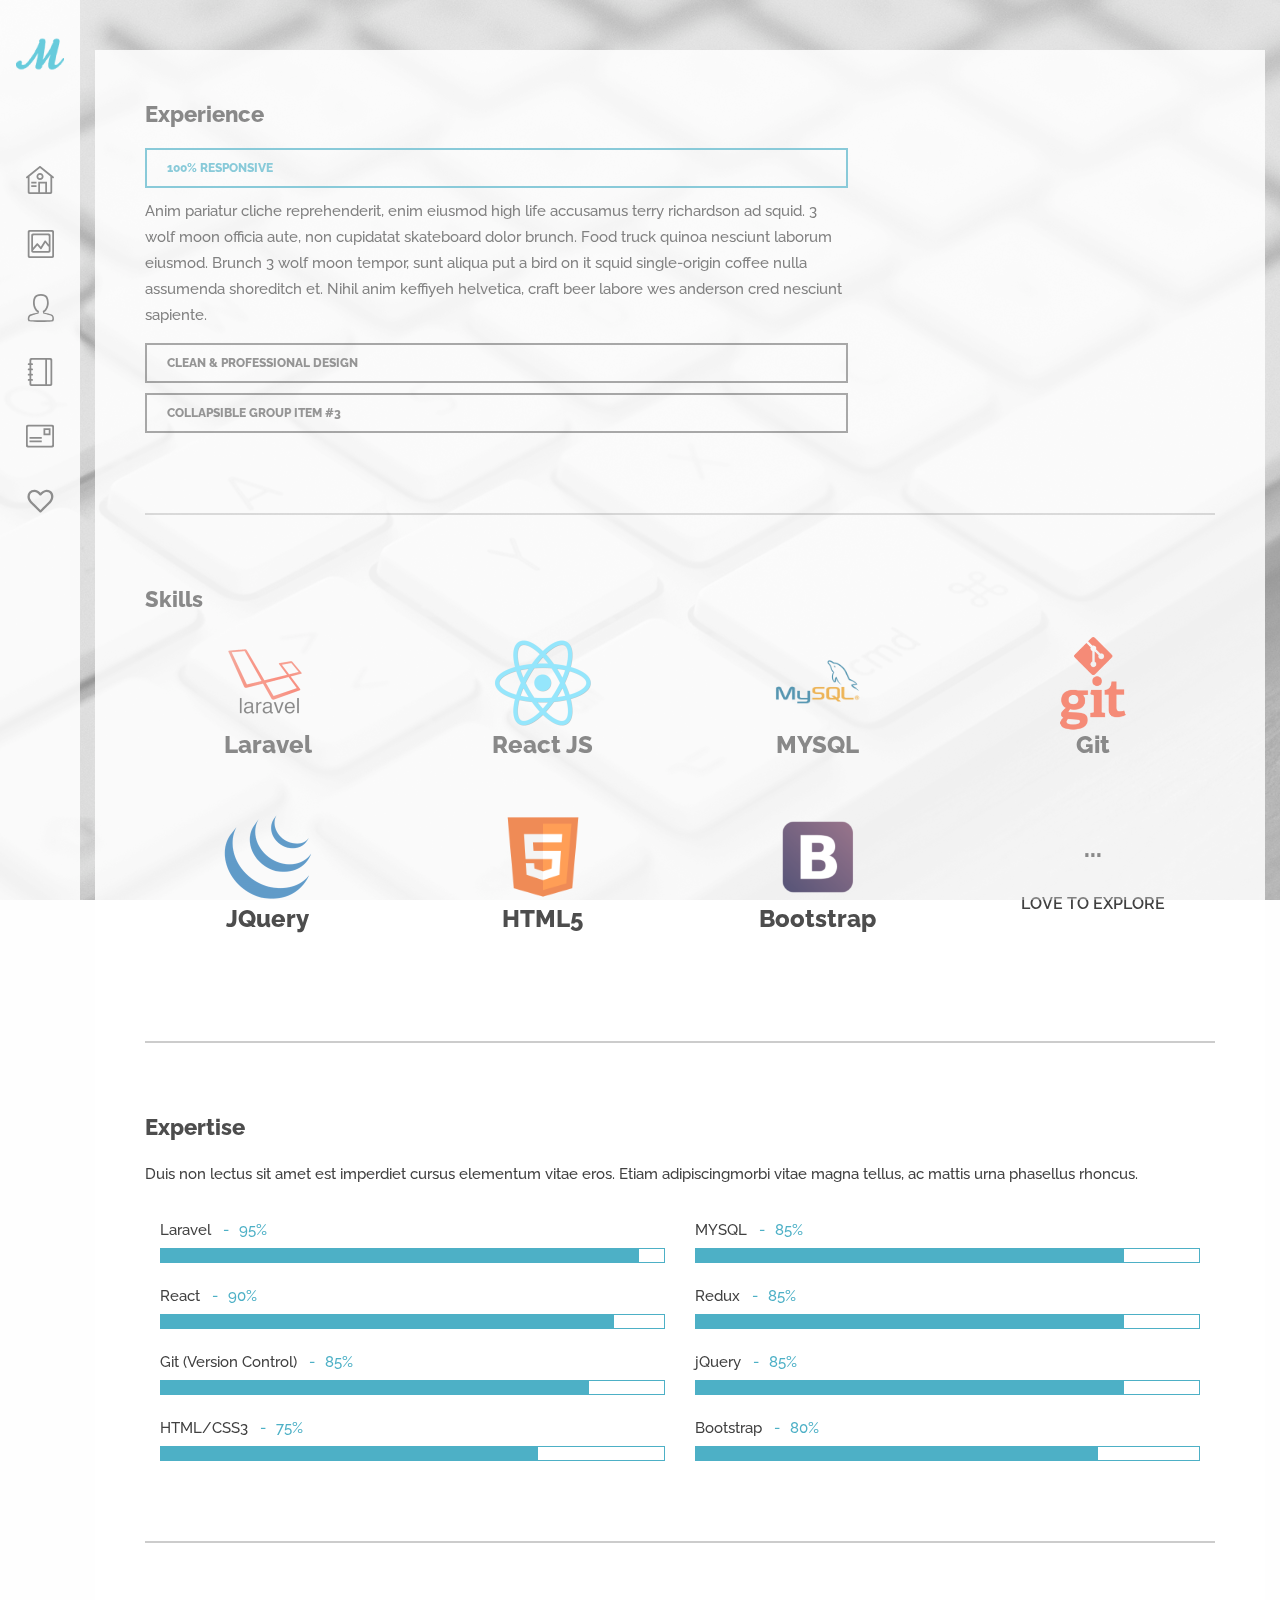
==== resume.html @ ad02bef1 "favicon and logo updated" ====
<!DOCTYPE html>
<html lang="en">
<head>
<meta charset="utf-8">
<meta name="viewport" content="width=device-width, initial-scale=1.0">
<meta name="description" content="">
<meta name="author" content="">
<link rel="shortcut icon" href="style/images/favicon.png">
<title>Mira Thakkar</title>
<!-- Bootstrap core CSS -->
<link href="style/css/bootstrap.min.css" rel="stylesheet">
<link href="style/css/plugins.css" rel="stylesheet">
<link href="style/css/prettify.css" rel="stylesheet">
<link href="style.css" rel="stylesheet">
<link href="style/css/color/aqua.css" rel="stylesheet">
<link href='http://fonts.googleapis.com/css?family=Raleway:400,800,700,600,500,300' rel='stylesheet' type='text/css'>
<link href='http://fonts.googleapis.com/css?family=Libre+Baskerville:400,400italic' rel='stylesheet' type='text/css'>
<link href="style/type/fontello.css" rel="stylesheet">
<link href="style/type/budicons.css" rel="stylesheet">
<!-- HTML5 shim and Respond.js IE8 support of HTML5 elements and media queries -->
<!--[if lt IE 9]>
      <script src="style/js/html5shiv.js"></script>
      <script src="https://oss.maxcdn.com/libs/respond.js/1.3.0/respond.min.js"></script>
      <![endif]-->
</head>
<body class="full-layout">
<div id="preloader"><div id="status"><div class="spinner"></div></div></div>
<div class="body-wrapper">
  <nav class="navbar navbar-default" role="navigation">
    <div class="navbar-header"> <a class="btn responsive-menu" data-toggle="collapse" data-target=".navbar-collapse"><i></i></a>
      <div class="navbar-brand text-center"> <a href="index.html"><img src="style/images/mira-thakkar.png" alt="" data-src="style/images/mira-thakkar.png" data-ret="style/images/logo@2x.png" class="retina" /></a> </div>
      <!-- /.navbar-brand --> 
    </div>
    <!-- /.navbar-header -->
    <div class="collapse navbar-collapse">
      <ul class="nav navbar-nav">
        <li><a href="./#home" class="hint--right" data-hint="Home"><i class="budicon-home-1"></i><span>Home</span></a></li>
        <li><a href="./#portfolio" class="hint--right" data-hint="Portfolio"><i class="budicon-image"></i><span>Portfolio</span></a></li>
        <li><a href="./#about" class="hint--right" data-hint="About"><i class="budicon-author"></i><span>About</span></a></li>
        <li><a href="./resume.html" class="hint--right" data-hint="Resume"><i class="budicon-book-1"></i><span>Resume</span></a></li>
        <li><a href="./#contact" class="hint--right" data-hint="Contact"><i class="budicon-profile"></i><span>Contact</span></a></li>
        <li><a href="#elsewhere" class="hint--right fancybox-inline" data-hint="Elsewhere" data-fancybox-width="325" data-fancybox-height="220"><i class="icon-heart-empty-1"></i><span>Elsewhere</span></a></li>
      </ul>
      <!-- /.navbar-nav --> 
    </div>
    <!-- /.navbar-collapse -->
    <div id="elsewhere" style="display:none;">
      <h1>Me, Elsewhere</h1>
      <div class="divide20"></div>
      <ul class="social">
        <li><a href="https://twitter.com/thakkar_mira"><i class="icon-s-twitter"></i></a></li>
        <li><a href="https://www.facebook.com/thakkar.mira"><i class="icon-s-facebook"></i></a></li>
        <li><a href="https://plus.google.com/u/0/107791313553393079601"><i class="icon-s-gplus"></i></a></li>
        <li><a href="https://github.com/mira-thakkar"><i class="icon-s-github"></i></a></li>
        <li><a href="https://stackoverflow.com/users/5060303/mira-thakkar"><i class="fa fa-fw fa-stack-overflow"></i></a></li>
        <li><a href="https://www.linkedin.com/in/mirathakkar"><i class="icon-s-linkedin"></i></a></li>
      </ul>
    </div>
    <!-- /#elsewhere --> 
  </nav>
  <!-- /.navbar -->
  
  <div class="page">
  <div class="container">
    <section>
    <div class="box">
      <div class="row">   
        <!-- /column -->
        <div class="col-sm-8">
          <h3 class="section-title">Experience</h3>
          <div class="panel-group" id="accordion">
            <div class="panel panel-default">
              <div class="panel-heading">
                <h4 class="panel-title"> <a data-toggle="collapse" class="panel-toggle active" data-parent="#accordion" href="#collapseOne"> 100% Responsive </a> </h4>
              </div>
              <div id="collapseOne" class="panel-collapse collapse in">
                <div class="panel-body"> Anim pariatur cliche reprehenderit, enim eiusmod high life accusamus terry richardson ad squid. 3 wolf moon officia aute, non cupidatat skateboard dolor brunch. Food truck quinoa nesciunt laborum eiusmod. Brunch 3 wolf moon tempor, sunt aliqua put a bird on it squid single-origin coffee nulla assumenda shoreditch et. Nihil anim keffiyeh helvetica, craft beer labore wes anderson cred nesciunt sapiente. </div>
              </div>
            </div>
            <div class="panel panel-default">
              <div class="panel-heading">
                <h4 class="panel-title"> <a data-toggle="collapse" class="panel-toggle" data-parent="#accordion" href="#collapseTwo"> Clean & Professional Design </a> </h4>
              </div>
              <div id="collapseTwo" class="panel-collapse collapse">
                <div class="panel-body"> Anim pariatur cliche reprehenderit, enim eiusmod high life accusamus terry richardson ad squid. 3 wolf moon officia aute, non cupidatat skateboard dolor brunch. Food truck quinoa nesciunt laborum eiusmod. Brunch 3 wolf moon tempor, sunt aliqua put a bird on it squid single-origin coffee nulla assumenda shoreditch et. Nihil anim keffiyeh helvetica, craft beer labore wes anderson cred nesciunt sapiente ea proident. Ad vegan excepteur butcher vice lomo. Leggings occaecat craft beer farm-to-table, raw denim aesthetic synth nesciunt you probably haven't heard of them accusamus labore sustainable VHS. </div>
              </div>
            </div>
            <div class="panel panel-default">
              <div class="panel-heading">
                <h4 class="panel-title"> <a data-toggle="collapse" class="panel-toggle" data-parent="#accordion" href="#collapseThree"> Collapsible Group Item #3 </a> </h4>
              </div>
              <div id="collapseThree" class="panel-collapse collapse">
                <div class="panel-body"> Anim pariatur cliche reprehenderit, enim eiusmod high life accusamus terry richardson ad squid. 3 wolf moon officia aute, non cupidatat skateboard dolor brunch. Food truck quinoa nesciunt laborum eiusmod. Brunch 3 wolf moon tempor, sunt aliqua put a bird on it squid single-origin coffee nulla assumenda shoreditch et. Nihil anim keffiyeh helvetica, craft beer labore wes anderson cred nesciunt sapiente ea proident. Ad vegan excepteur butcher vice lomo. Leggings occaecat craft beer farm-to-table, raw denim aesthetic synth nesciunt you probably haven't heard of them accusamus labore sustainable VHS. </div>
              </div>
            </div>
          </div>
        </div>
        <!-- /column -->
        
      </div>
      <!-- /.row -->
      
      <hr />
      <h3 class="section-title">Skills</h3>
      <div class="row text-center services-3 facts">
        <div class="col-sm-3">
          <div class="col-wrapper">
            <img src="style/images/skills/laravel.png">
            <h4>Laravel</h4>
          </div>
        </div>
        <div class="col-sm-3">
          <div class="col-wrapper">
            <img src="style/images/skills/react.png">
            <h4>React JS</h4>
          </div>
        </div>
        <div class="col-sm-3">
          <div class="col-wrapper">
            <img src="style/images/skills/mysql.png">
            <h4>MYSQL</h4>
          </div>
        </div>
        <div class="col-sm-3">
          <div class="col-wrapper">
            <img src="style/images/skills/git.png">
            <h4>Git</h4>
          </div>
        </div>
        <div class="col-sm-3">
          <div class="col-wrapper">
          <img src="style/images/skills/jquery.png">
            <h4>JQuery</h4>
          </div>
        </div>
        <div class="col-sm-3">
          <div class="col-wrapper">
          <img src="style/images/skills/html5.png">
            <h4>HTML5</h4>
          </div>
        </div>
        <div class="col-sm-3">
          <div class="col-wrapper">
          <img src="style/images/skills/bootstrap.png">
            <h4>Bootstrap</h4>
          </div>
        </div>
        <div class="col-sm-3">
          <div class="col-wrapper">
            <h4 style="margin:30px 0px">...</h4>
            <p>Love To Explore</p>
          </div>
        </div>
      </div>
      
      <hr />
      
      <div class="row">
        <div class="col-sm-12">
          <h3 class="section-title">Expertise</h3>
          <p>Duis non lectus sit amet est imperdiet cursus elementum vitae eros. Etiam adipiscingmorbi vitae magna tellus, ac mattis urna phasellus rhoncus.</p>
          <div class="divide10"></div>
          <div class="col-md-6">
          <ul class="progress-list">
          <li>
              <p>Laravel <em>95%</em></p>
              <div class="progress plain">
                <div class="bar" style="width: 95%;"></div>
              </div>
            </li>
            <li>
              <p>React <em>90%</em></p>
              <div class="progress plain">
                <div class="bar" style="width: 90%;"></div>
              </div>
            </li>
            <li>
              <p>Git (Version Control) <em>85%</em></p>
              <div class="progress plain">
                <div class="bar" style="width: 85%;"></div>
              </div>
            </li>
            <li>
              <p>HTML/CSS3 <em>75%</em></p>
              <div class="progress plain">
                <div class="bar" style="width: 75%;"></div>
              </div>
            </li>
          </ul>
          </div>
         <div class="col-md-6">
          <ul class="progress-list">
            <li>
              <p>MYSQL <em>85%</em></p>
              <div class="progress plain">
                <div class="bar" style="width: 85%;"></div>
              </div>
            </li>
            <li>
              <p>Redux <em>85%</em></p>
              <div class="progress plain">
                <div class="bar" style="width: 85%;"></div>
              </div>
            </li>
            <li>
              <p>jQuery <em>85%</em></p>
              <div class="progress plain">
                <div class="bar" style="width: 85%;"></div>
              </div>
            </li>
            <li>
              <p>Bootstrap <em>80%</em></p>
              <div class="progress plain">
                <div class="bar" style="width: 80%;"></div>
              </div>
            </li>
          </ul>
          </div>
          <!-- /.progress-list --> 
        </div>
        <!--/column -->      
      </div>
      <!--/.row -->
      
      <hr />
</div>
  <!-- /.box -->
  </section>
  <!-- /section -->
  </div>
  <!-- /.container -->
  </div>
  <!-- /.page -->
</div>
<!-- /.body-wrapper --> 
<script src="style/js/jquery.min.js"></script> 
<script src="style/js/bootstrap.min.js"></script> 
<script src="style/js/jquery.themepunch.tools.min.js"></script> 
<script src="style/js/classie.js"></script> 
<script src="style/js/plugins.js"></script> 
<script src="style/js/scripts.js"></script>  
<script>
  $.backstretch(["style/images/background.jpg"]);
</script>
</body>
</html>
---- style/css/prettify.css ----
.com { color: #93a1a1; }
.lit { color: #195f91; }
.pun, .opn, .clo { color: #93a1a1; }
.fun { color: #dc322f; }
.str, .atv { color: #D14; }
.kwd, .prettyprint .tag { color: #1e347b; }
.typ, .atn, .dec, .var { color: teal; }
.pln { color: #48484c; }

.prettyprint {
  padding: 8px;
  background-color: #f7f7f9;
  border: 1px solid #e1e1e8;
}
.prettyprint.linenums {
  -webkit-box-shadow: inset 40px 0 0 #fbfbfc, inset 41px 0 0 #ececf0;
     -moz-box-shadow: inset 40px 0 0 #fbfbfc, inset 41px 0 0 #ececf0;
          box-shadow: inset 40px 0 0 #fbfbfc, inset 41px 0 0 #ececf0;
}

/* Specify class=linenums on a pre to get line numbering */
ol.linenums {
  margin: 0 0 0 33px; /* IE indents via margin-left */
  padding: 0 0 0 2px;
}
ol.linenums li {
  padding-left: 12px;
  color: #bebec5;
  line-height: 20px;
  text-shadow: 0 1px 0 #fff;
}
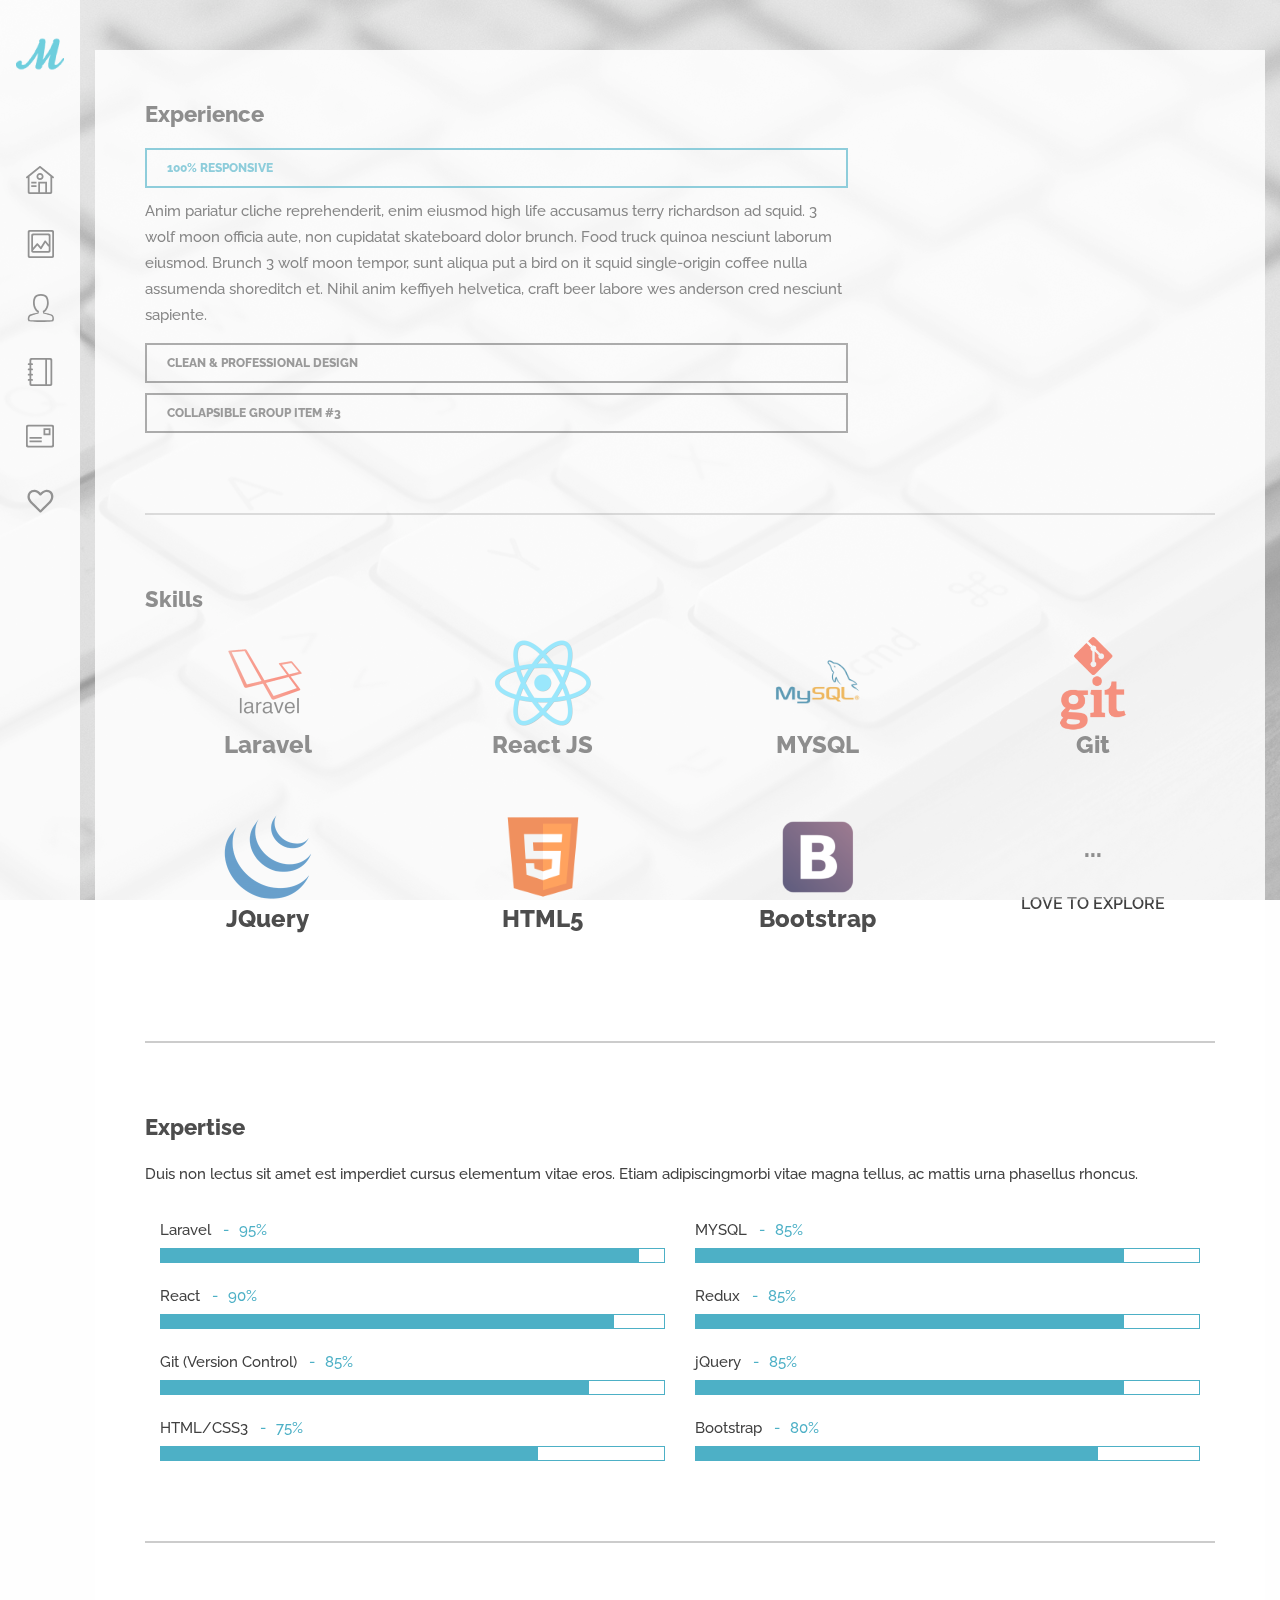
==== commit 004a1709: "fix" ====
--- a/resume.html
+++ b/resume.html
@@ -14,8 +14,8 @@
 <link href="style/css/prettify.css" rel="stylesheet">
 <link href="style.css" rel="stylesheet">
 <link href="style/css/color/aqua.css" rel="stylesheet">
-<link href='http://fonts.googleapis.com/css?family=Raleway:400,800,700,600,500,300' rel='stylesheet' type='text/css'>
-<link href='http://fonts.googleapis.com/css?family=Libre+Baskerville:400,400italic' rel='stylesheet' type='text/css'>
+<link href='https://fonts.googleapis.com/css?family=Raleway:400,800,700,600,500,300' rel='stylesheet' type='text/css'>
+<link href='https://fonts.googleapis.com/css?family=Libre+Baskerville:400,400italic' rel='stylesheet' type='text/css'>
 <link href="style/type/fontello.css" rel="stylesheet">
 <link href="style/type/budicons.css" rel="stylesheet">
 <!-- HTML5 shim and Respond.js IE8 support of HTML5 elements and media queries -->
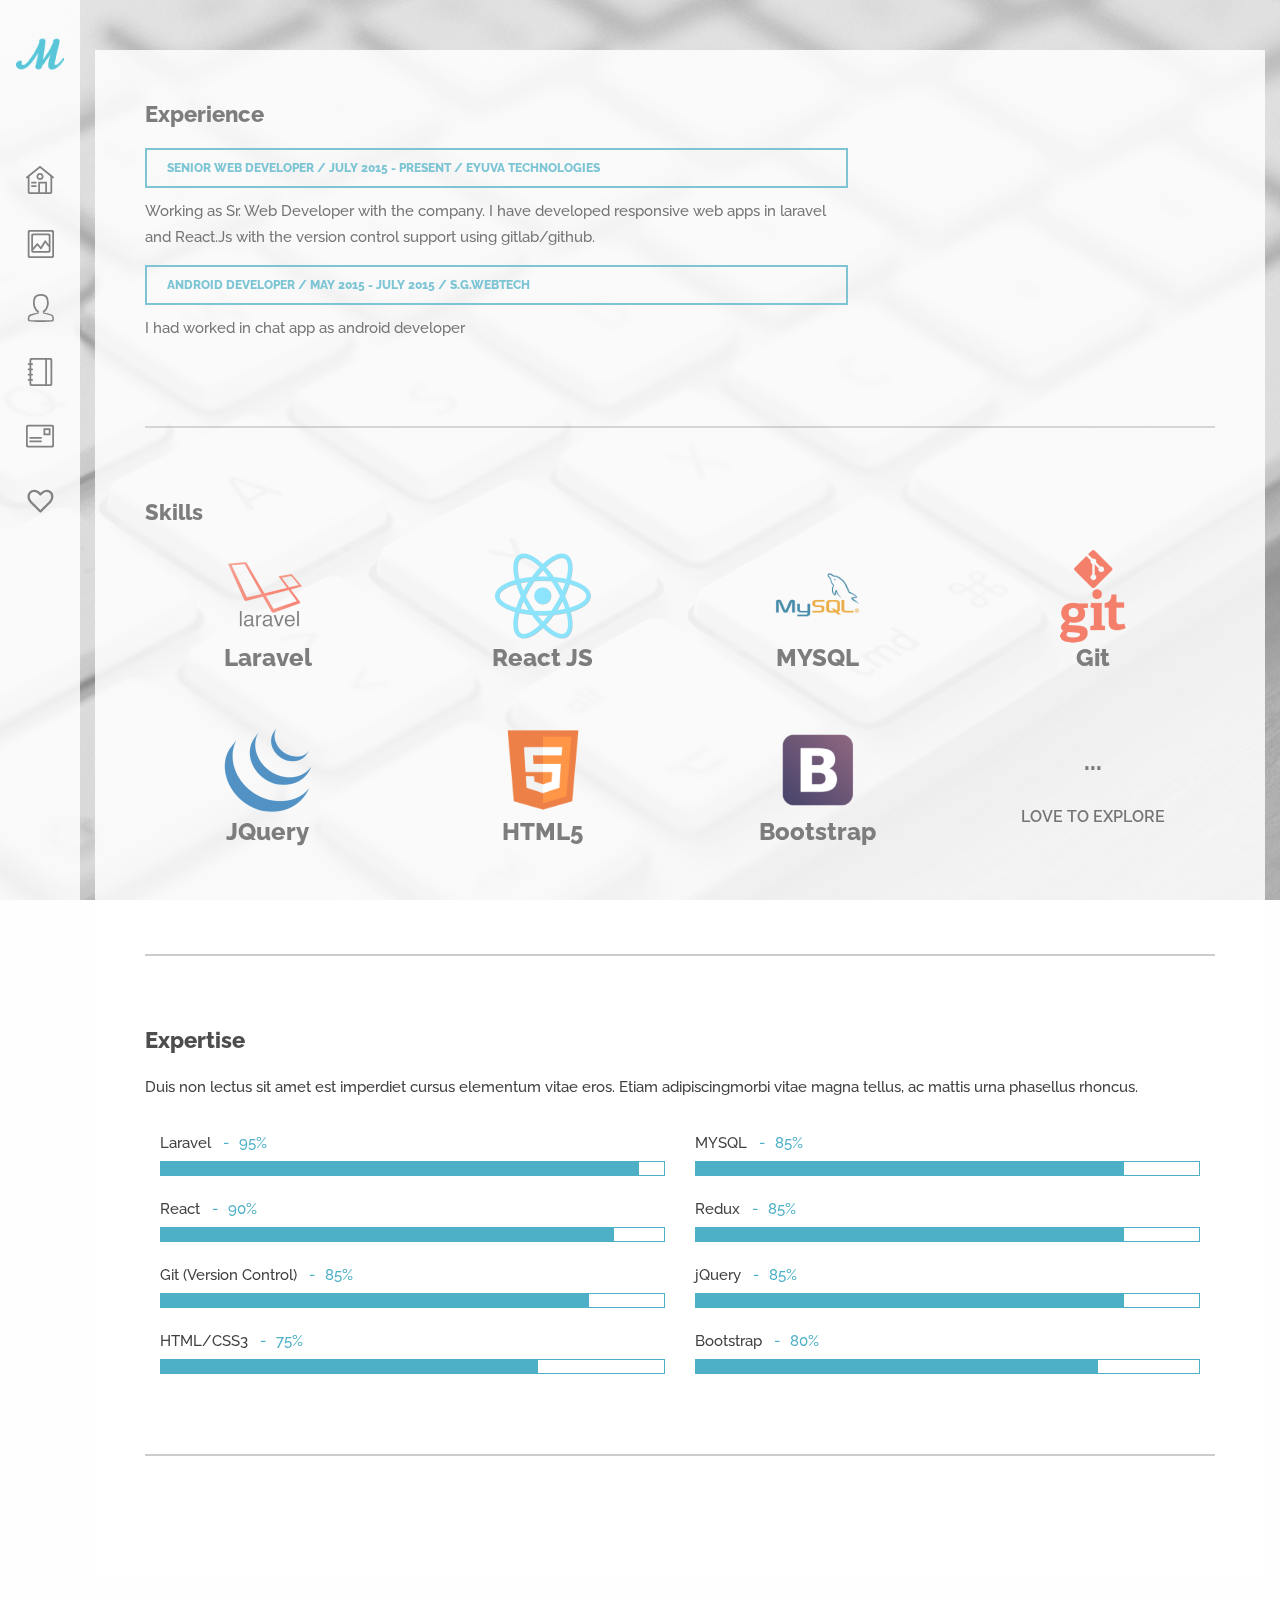
==== commit a957a4f8: "analytics added" ====
--- a/resume.html
+++ b/resume.html
@@ -18,6 +18,16 @@
 <link href='https://fonts.googleapis.com/css?family=Libre+Baskerville:400,400italic' rel='stylesheet' type='text/css'>
 <link href="style/type/fontello.css" rel="stylesheet">
 <link href="style/type/budicons.css" rel="stylesheet">
+<!-- Global site tag (gtag.js) - Google Analytics -->
+<script async src="https://www.googletagmanager.com/gtag/js?id=UA-116358279-1"></script>
+<script>
+  window.dataLayer = window.dataLayer || [];
+  function gtag(){dataLayer.push(arguments);}
+  gtag('js', new Date());
+
+  gtag('config', 'UA-116358279-1');
+</script>
+
 <!-- HTML5 shim and Respond.js IE8 support of HTML5 elements and media queries -->
 <!--[if lt IE 9]>
       <script src="style/js/html5shiv.js"></script>
@@ -72,26 +82,18 @@
           <div class="panel-group" id="accordion">
             <div class="panel panel-default">
               <div class="panel-heading">
-                <h4 class="panel-title"> <a data-toggle="collapse" class="panel-toggle active" data-parent="#accordion" href="#collapseOne"> 100% Responsive </a> </h4>
-              </div>
-              <div id="collapseOne" class="panel-collapse collapse in">
-                <div class="panel-body"> Anim pariatur cliche reprehenderit, enim eiusmod high life accusamus terry richardson ad squid. 3 wolf moon officia aute, non cupidatat skateboard dolor brunch. Food truck quinoa nesciunt laborum eiusmod. Brunch 3 wolf moon tempor, sunt aliqua put a bird on it squid single-origin coffee nulla assumenda shoreditch et. Nihil anim keffiyeh helvetica, craft beer labore wes anderson cred nesciunt sapiente. </div>
+                <h4 class="panel-title"> <a data-toggle="collapse" class="panel-toggle active" data-parent="#accordion" href="#exeperiene1"> Senior Web Developer / July 2015 - Present / Eyuva Technologies </a> </h4>
+              </div>
+              <div id="exeperiene1" class="panel-collapse collapse in">
+                <div class="panel-body"> Working as Sr. Web Developer with the company. I have developed responsive web apps in laravel and React.Js with the version control support using gitlab/github.</div>
               </div>
             </div>
-            <div class="panel panel-default">
+             <div class="panel panel-default">
               <div class="panel-heading">
-                <h4 class="panel-title"> <a data-toggle="collapse" class="panel-toggle" data-parent="#accordion" href="#collapseTwo"> Clean & Professional Design </a> </h4>
-              </div>
-              <div id="collapseTwo" class="panel-collapse collapse">
-                <div class="panel-body"> Anim pariatur cliche reprehenderit, enim eiusmod high life accusamus terry richardson ad squid. 3 wolf moon officia aute, non cupidatat skateboard dolor brunch. Food truck quinoa nesciunt laborum eiusmod. Brunch 3 wolf moon tempor, sunt aliqua put a bird on it squid single-origin coffee nulla assumenda shoreditch et. Nihil anim keffiyeh helvetica, craft beer labore wes anderson cred nesciunt sapiente ea proident. Ad vegan excepteur butcher vice lomo. Leggings occaecat craft beer farm-to-table, raw denim aesthetic synth nesciunt you probably haven't heard of them accusamus labore sustainable VHS. </div>
-              </div>
-            </div>
-            <div class="panel panel-default">
-              <div class="panel-heading">
-                <h4 class="panel-title"> <a data-toggle="collapse" class="panel-toggle" data-parent="#accordion" href="#collapseThree"> Collapsible Group Item #3 </a> </h4>
-              </div>
-              <div id="collapseThree" class="panel-collapse collapse">
-                <div class="panel-body"> Anim pariatur cliche reprehenderit, enim eiusmod high life accusamus terry richardson ad squid. 3 wolf moon officia aute, non cupidatat skateboard dolor brunch. Food truck quinoa nesciunt laborum eiusmod. Brunch 3 wolf moon tempor, sunt aliqua put a bird on it squid single-origin coffee nulla assumenda shoreditch et. Nihil anim keffiyeh helvetica, craft beer labore wes anderson cred nesciunt sapiente ea proident. Ad vegan excepteur butcher vice lomo. Leggings occaecat craft beer farm-to-table, raw denim aesthetic synth nesciunt you probably haven't heard of them accusamus labore sustainable VHS. </div>
+                <h4 class="panel-title"> <a data-toggle="collapse" class="panel-toggle active" data-parent="#accordion" href="#exeperiene2"> Android Developer / May 2015 - July 2015  / S.G.WEBTECH </a> </h4>
+              </div>
+              <div id="exeperiene2" class="panel-collapse collapse in">
+                <div class="panel-body"> I had worked in chat app as android developer</div>
               </div>
             </div>
           </div>
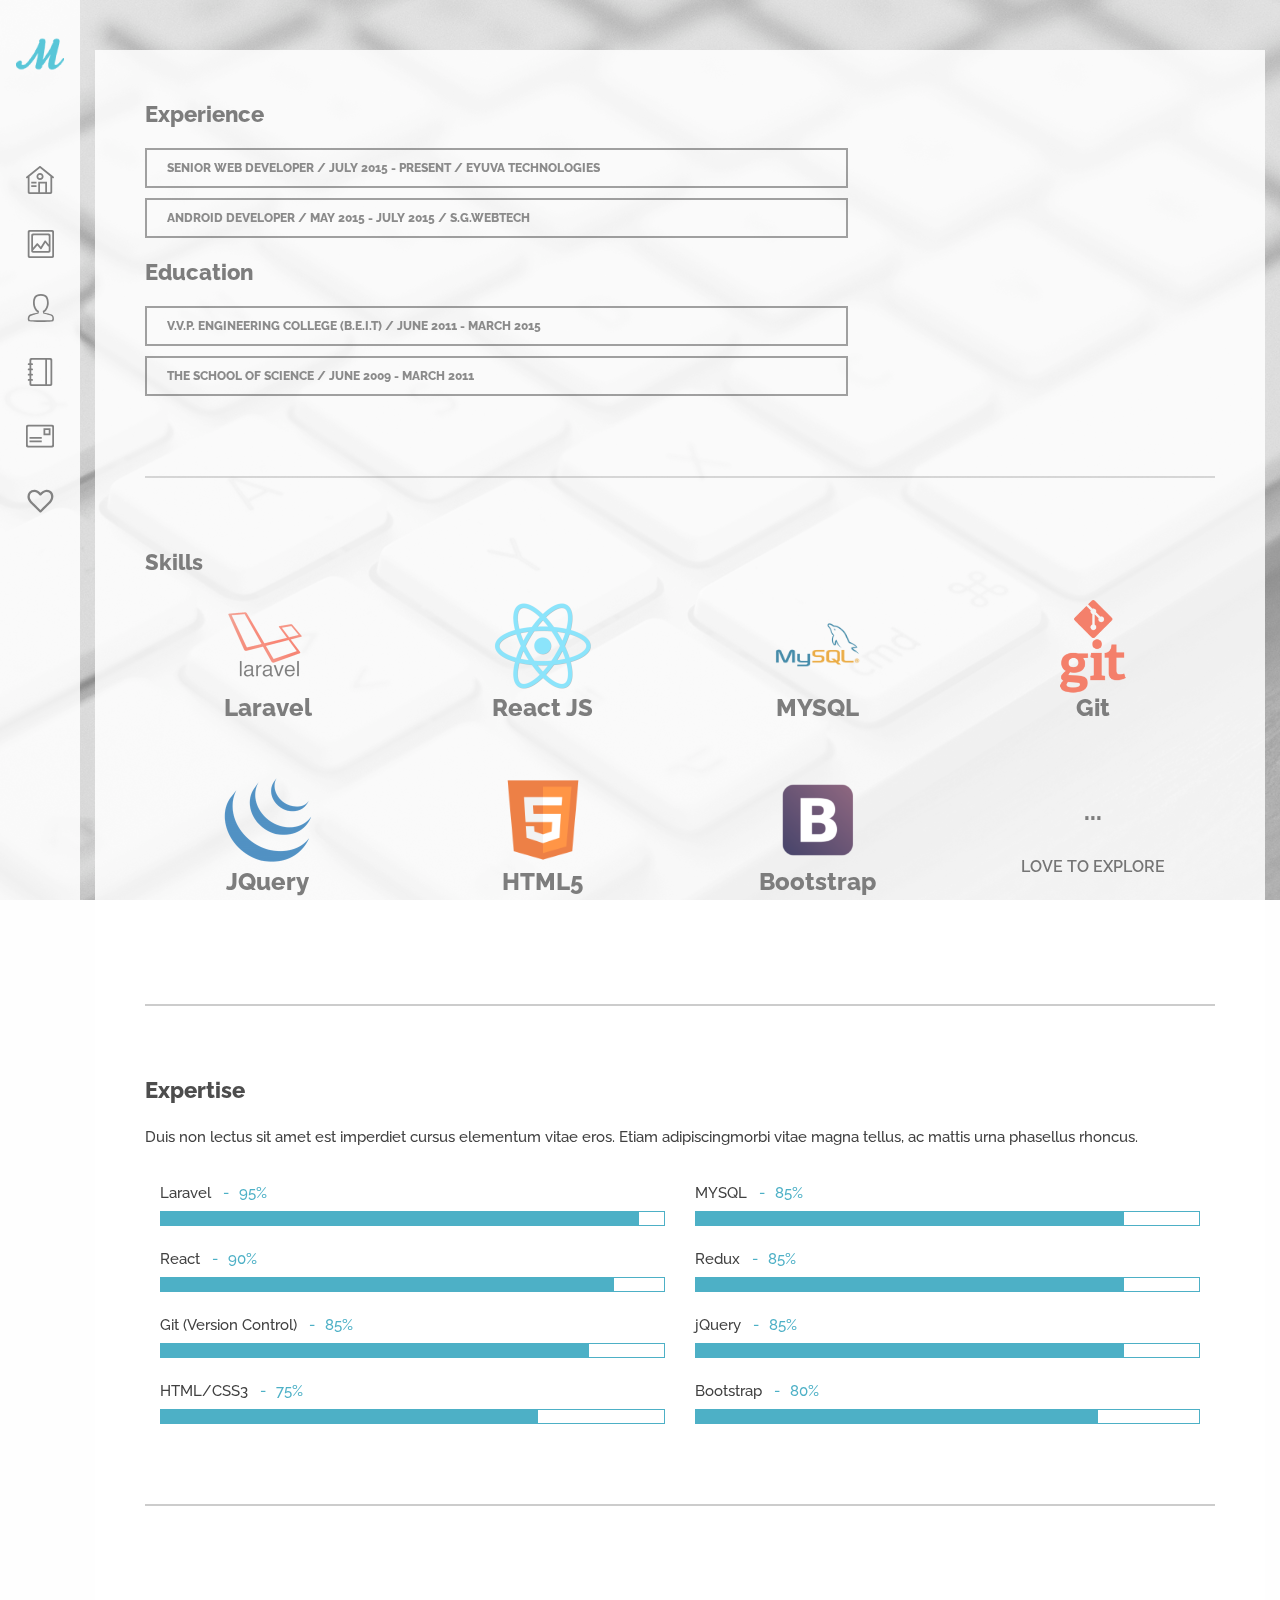
==== commit 62d7b118: "Education added" ====
--- a/resume.html
+++ b/resume.html
@@ -82,17 +82,17 @@
           <div class="panel-group" id="accordion">
             <div class="panel panel-default">
               <div class="panel-heading">
-                <h4 class="panel-title"> <a data-toggle="collapse" class="panel-toggle active" data-parent="#accordion" href="#exeperiene1"> Senior Web Developer / July 2015 - Present / Eyuva Technologies </a> </h4>
-              </div>
-              <div id="exeperiene1" class="panel-collapse collapse in">
+                <h4 class="panel-title"> <a data-toggle="collapse" class="panel-toggle" data-parent="#accordion" href="#exeperiene1"> Senior Web Developer / July 2015 - Present / Eyuva Technologies </a> </h4>
+              </div>
+              <div id="exeperiene1" class="panel-collapse collapse">
                 <div class="panel-body"> Working as Sr. Web Developer with the company. I have developed responsive web apps in laravel and React.Js with the version control support using gitlab/github.</div>
               </div>
             </div>
              <div class="panel panel-default">
               <div class="panel-heading">
-                <h4 class="panel-title"> <a data-toggle="collapse" class="panel-toggle active" data-parent="#accordion" href="#exeperiene2"> Android Developer / May 2015 - July 2015  / S.G.WEBTECH </a> </h4>
-              </div>
-              <div id="exeperiene2" class="panel-collapse collapse in">
+                <h4 class="panel-title"> <a data-toggle="collapse" class="panel-toggle" data-parent="#accordion" href="#exeperiene2"> Android Developer / May 2015 - July 2015  / S.G.WEBTECH </a> </h4>
+              </div>
+              <div id="exeperiene2" class="panel-collapse collapse">
                 <div class="panel-body"> I had worked in chat app as android developer</div>
               </div>
             </div>
@@ -102,6 +102,26 @@
         
       </div>
       <!-- /.row -->
+
+      <div class="row">   
+        <!-- /column -->
+        <div class="col-sm-8">
+          <h3 class="section-title">Education</h3>
+          <div class="panel-group" id="accordion">
+            <div class="panel panel-default">
+              <div class="panel-heading">
+                <h4 class="panel-title"> <a>V.V.P. Engineering College (B.E.I.T) / June 2011 - March 2015 </a></h4>
+              </div>
+            </div>
+             <div class="panel panel-default">
+              <div class="panel-heading">
+                <h4 class="panel-title"> <a>The School Of Science / June 2009 - March 2011 </a> </h4>
+              </div>
+            </div>
+          </div>
+        </div>
+        <!-- /column -->
+      </div>
       
       <hr />
       <h3 class="section-title">Skills</h3>
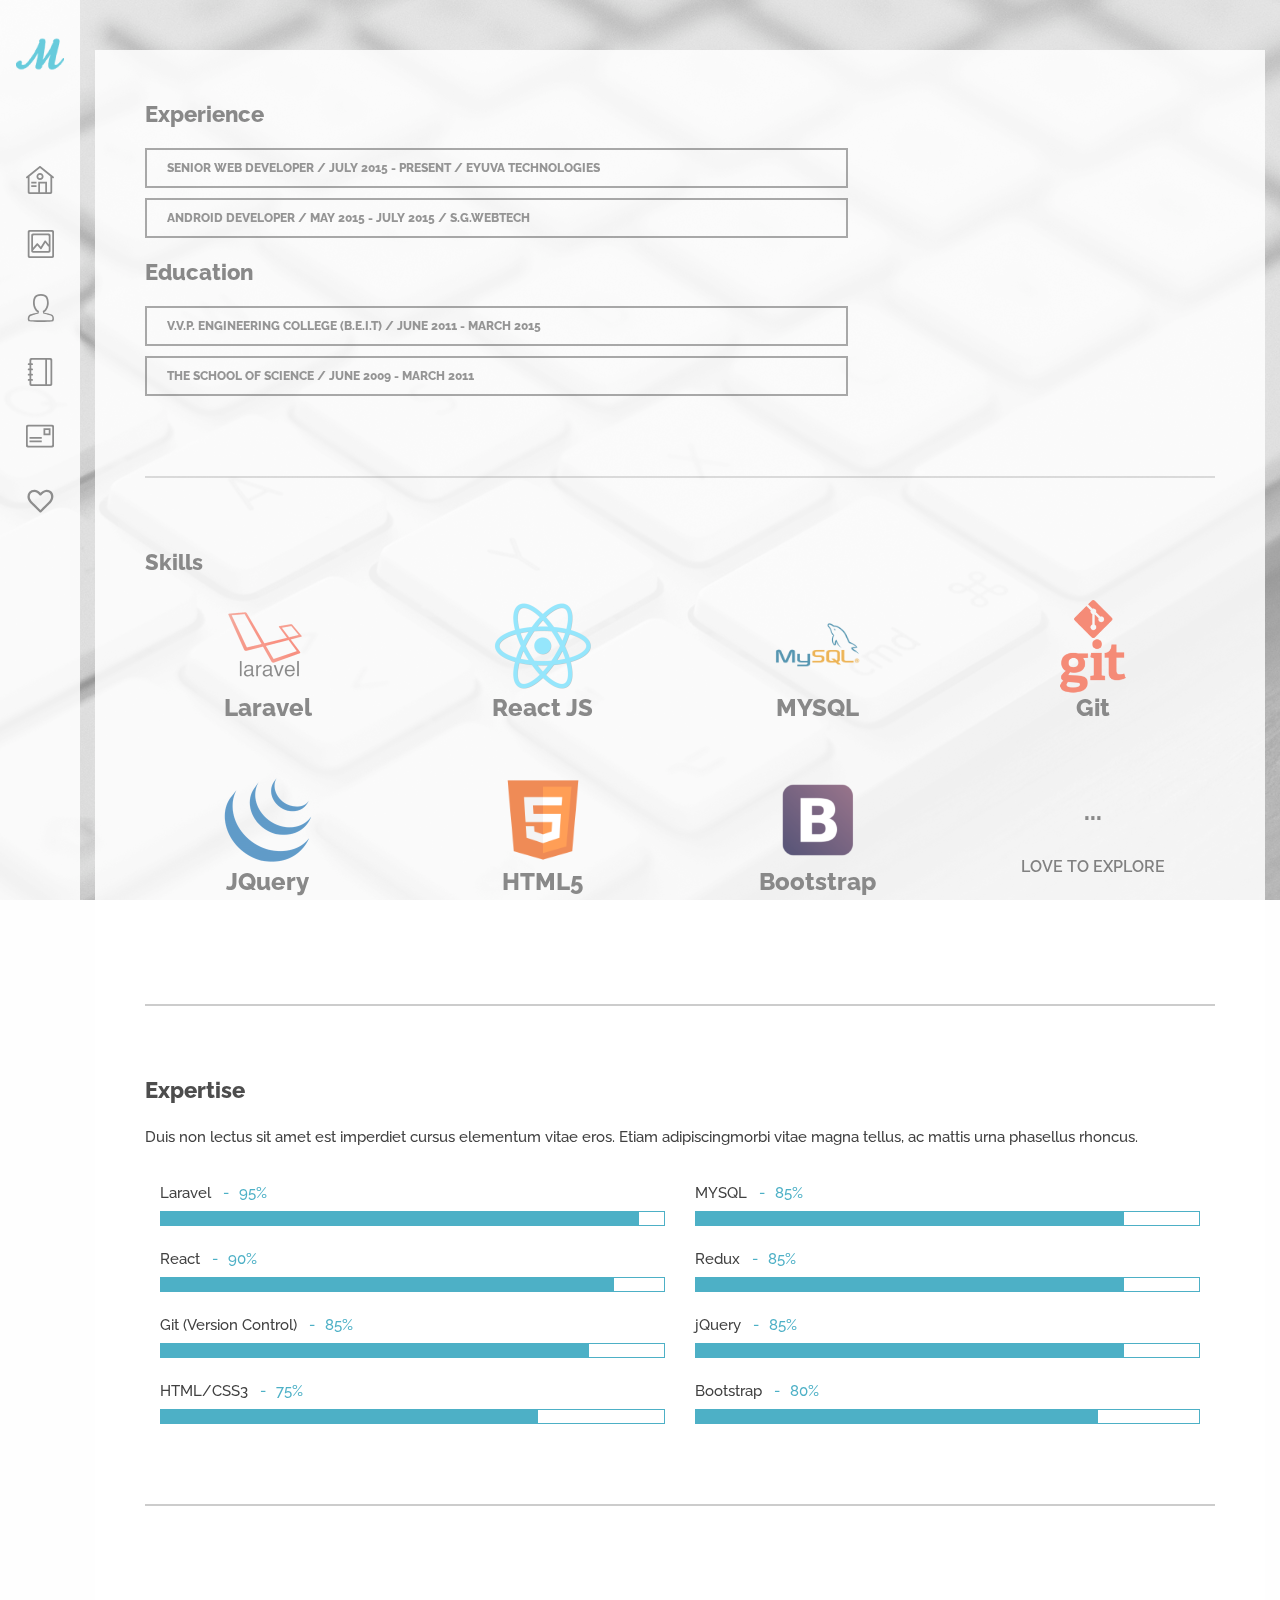
==== commit cb395f89: "fix" ====
--- a/resume.html
+++ b/resume.html
@@ -39,7 +39,7 @@
 <div class="body-wrapper">
   <nav class="navbar navbar-default" role="navigation">
     <div class="navbar-header"> <a class="btn responsive-menu" data-toggle="collapse" data-target=".navbar-collapse"><i></i></a>
-      <div class="navbar-brand text-center"> <a href="index.html"><img src="style/images/mira-thakkar.png" alt="" data-src="style/images/mira-thakkar.png" data-ret="style/images/logo@2x.png" class="retina" /></a> </div>
+      <div class="navbar-brand text-center"> <a href="/"><img src="style/images/mira-thakkar.png" alt="" data-src="style/images/mira-thakkar.png" data-ret="style/images/logo@2x.png" class="retina" /></a> </div>
       <!-- /.navbar-brand --> 
     </div>
     <!-- /.navbar-header -->
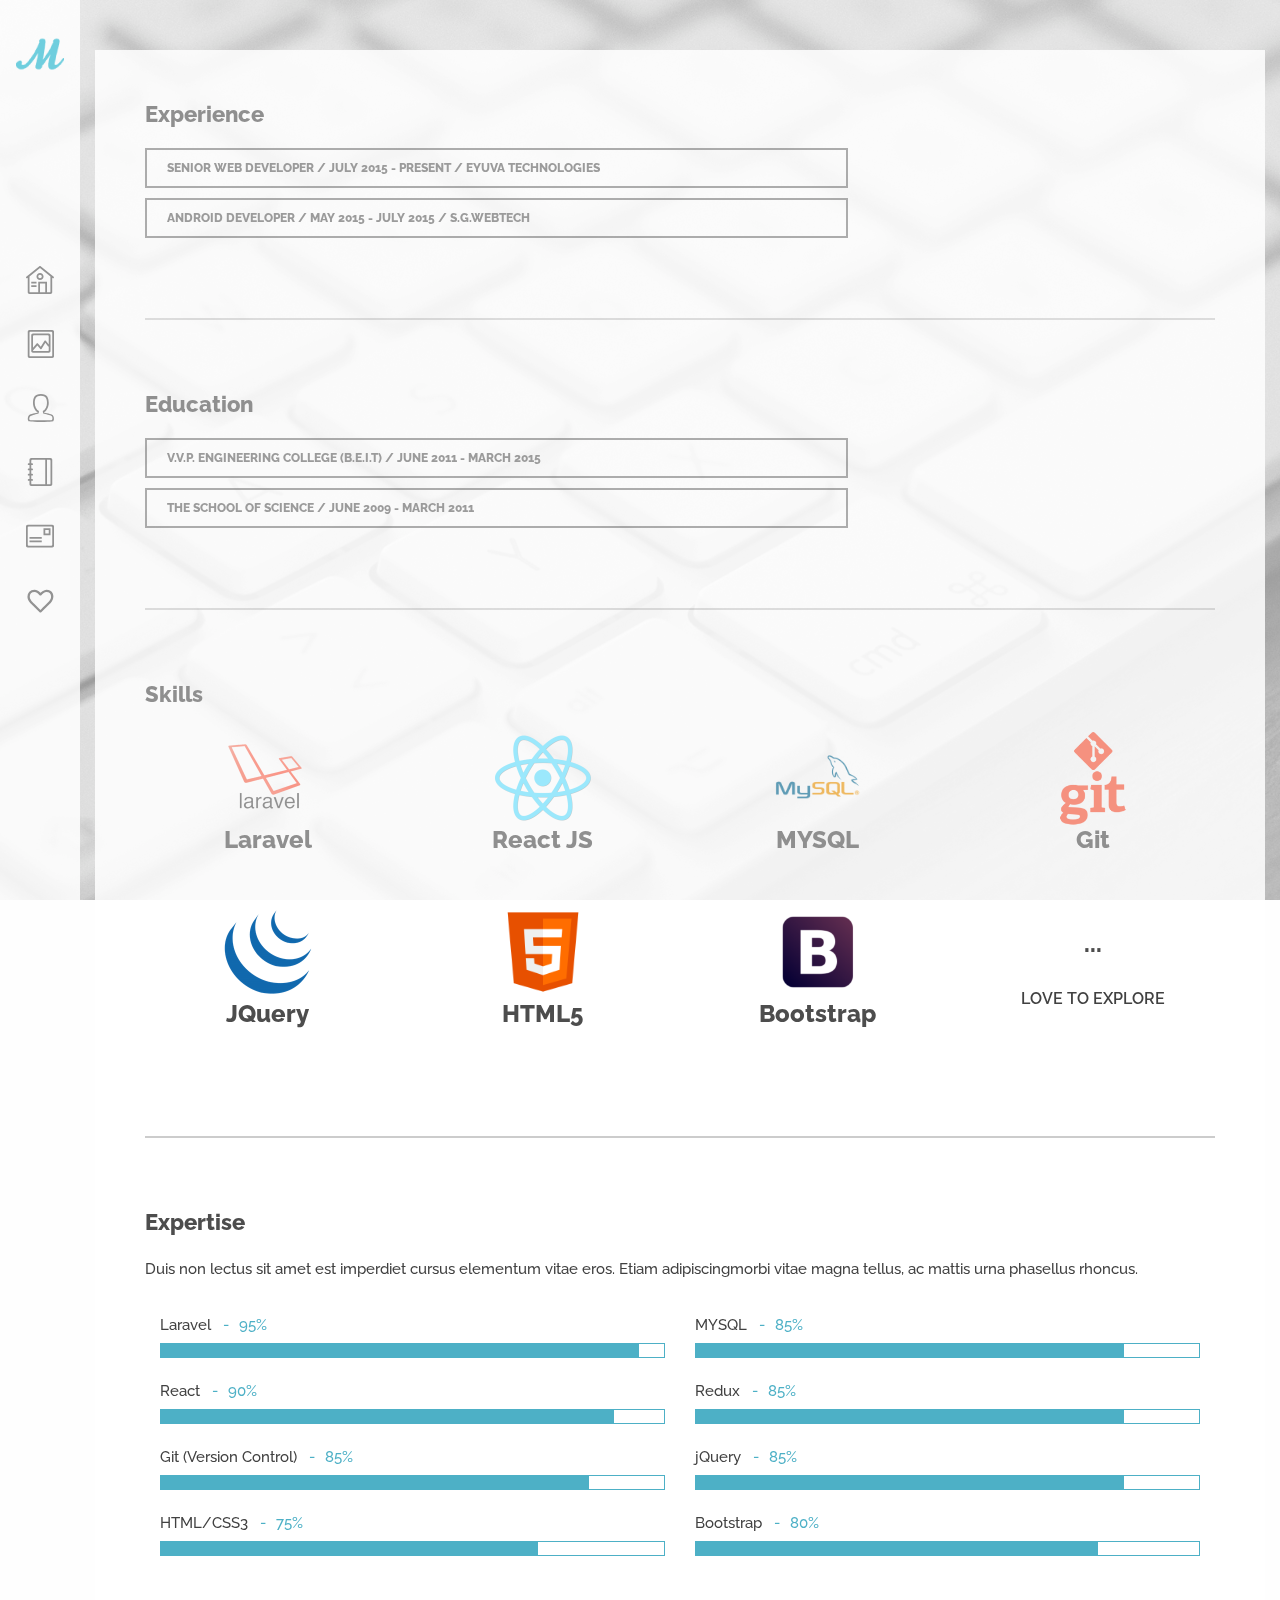
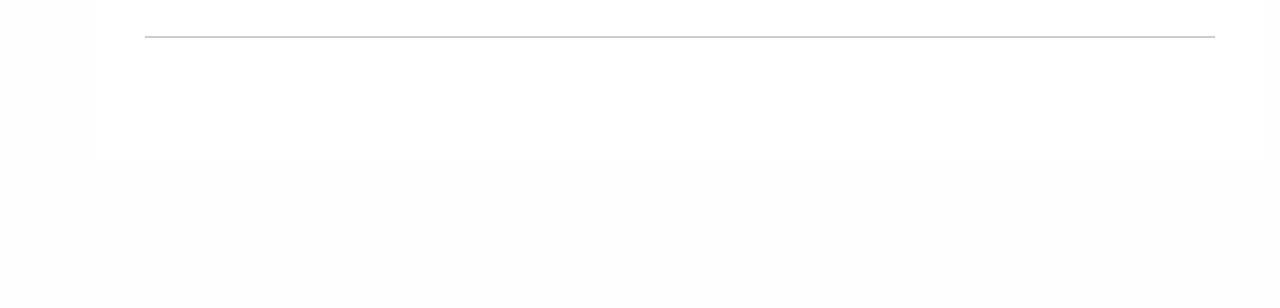
==== commit e521b654: "contact form working & Bio" ====
--- a/resume.html
+++ b/resume.html
@@ -17,6 +17,7 @@
 <link href='https://fonts.googleapis.com/css?family=Raleway:400,800,700,600,500,300' rel='stylesheet' type='text/css'>
 <link href='https://fonts.googleapis.com/css?family=Libre+Baskerville:400,400italic' rel='stylesheet' type='text/css'>
 <link href="style/type/fontello.css" rel="stylesheet">
+<link href="style/type/font-awesome.css" rel="stylesheet">
 <link href="style/type/budicons.css" rel="stylesheet">
 <!-- Global site tag (gtag.js) - Google Analytics -->
 <script async src="https://www.googletagmanager.com/gtag/js?id=UA-116358279-1"></script>
@@ -102,7 +103,7 @@
         
       </div>
       <!-- /.row -->
-
+      <hr />
       <div class="row">   
         <!-- /column -->
         <div class="col-sm-8">
--- a/style.css
+++ b/style.css
@@ -3077,6 +3077,7 @@
 	    max-height: none;
 	    padding-left: 0;
 	    padding-right: 0;
+        margin-top: 100px !important;
 	}
 	.navbar-collapse.collapse {
 	    display: block !important;
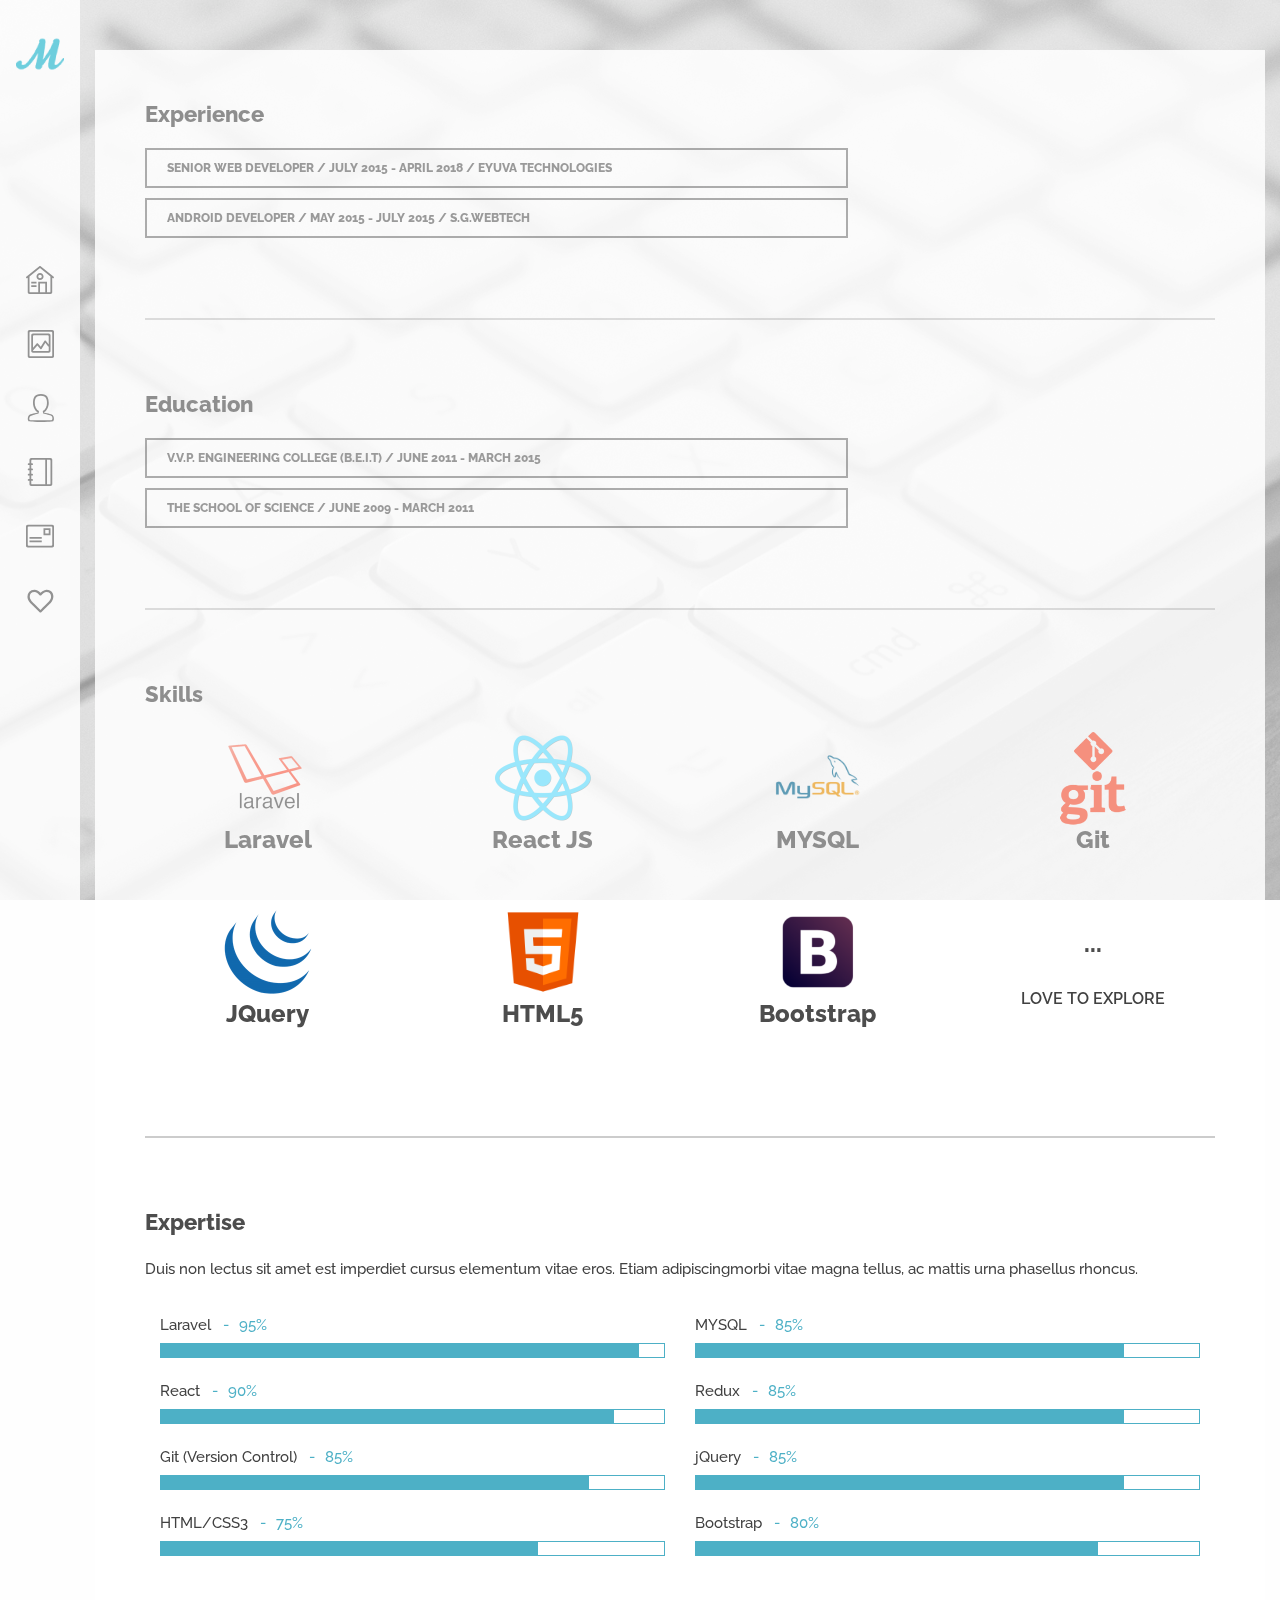
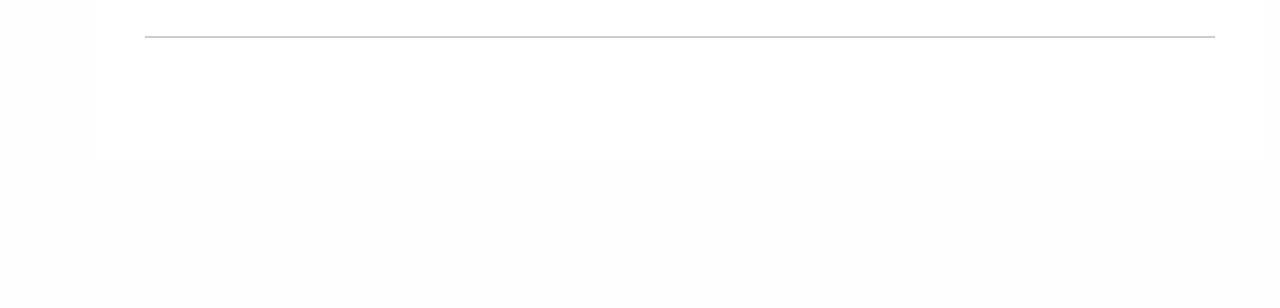
==== commit eff21484: "fix" ====
--- a/resume.html
+++ b/resume.html
@@ -83,10 +83,10 @@
           <div class="panel-group" id="accordion">
             <div class="panel panel-default">
               <div class="panel-heading">
-                <h4 class="panel-title"> <a data-toggle="collapse" class="panel-toggle" data-parent="#accordion" href="#exeperiene1"> Senior Web Developer / July 2015 - Present / Eyuva Technologies </a> </h4>
+                <h4 class="panel-title"> <a data-toggle="collapse" class="panel-toggle" data-parent="#accordion" href="#exeperiene1"> Senior Web Developer / July 2015 - April 2018 / Eyuva Technologies </a> </h4>
               </div>
               <div id="exeperiene1" class="panel-collapse collapse">
-                <div class="panel-body"> Working as Sr. Web Developer with the company. I have developed responsive web apps in laravel and React.Js with the version control support using gitlab/github.</div>
+                <div class="panel-body"> Worked as Sr. Web Developer with the company. I had developed responsive web apps in laravel and React.Js with the version control support using gitlab/github.</div>
               </div>
             </div>
              <div class="panel panel-default">
